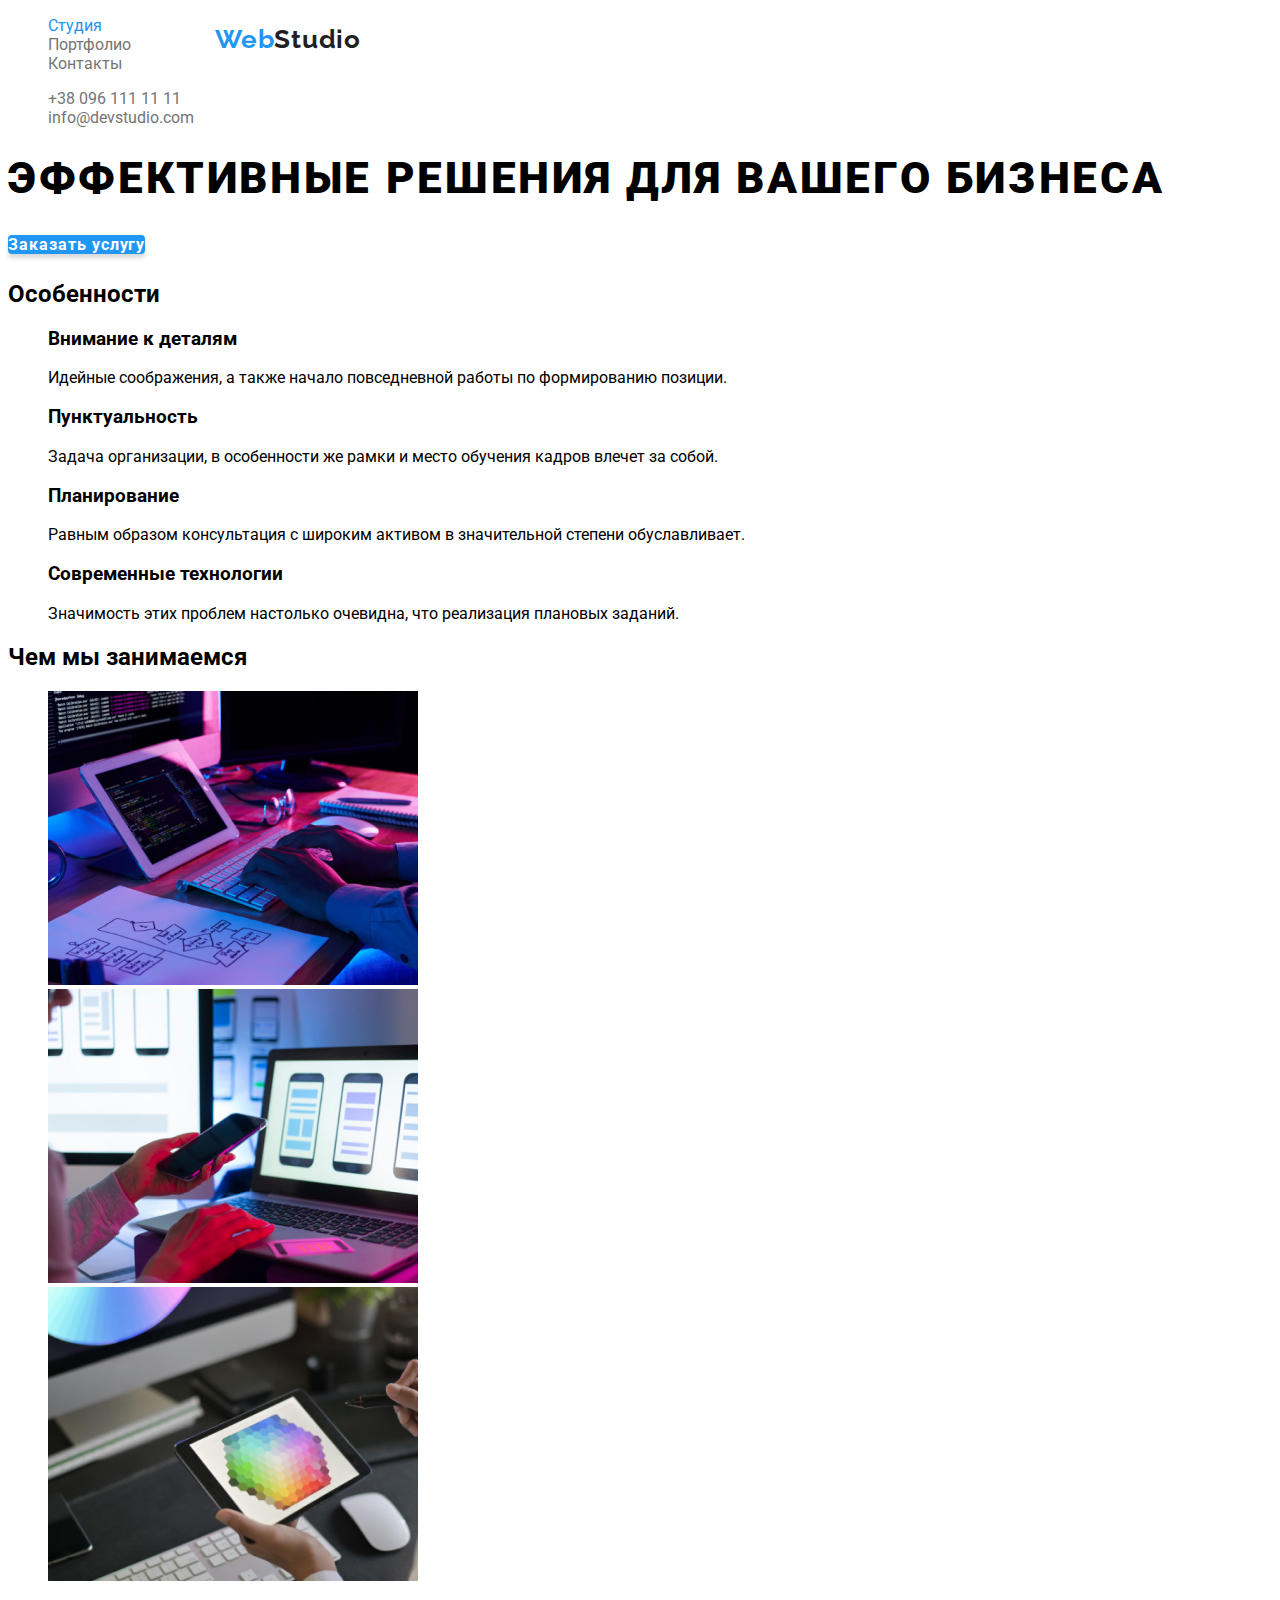
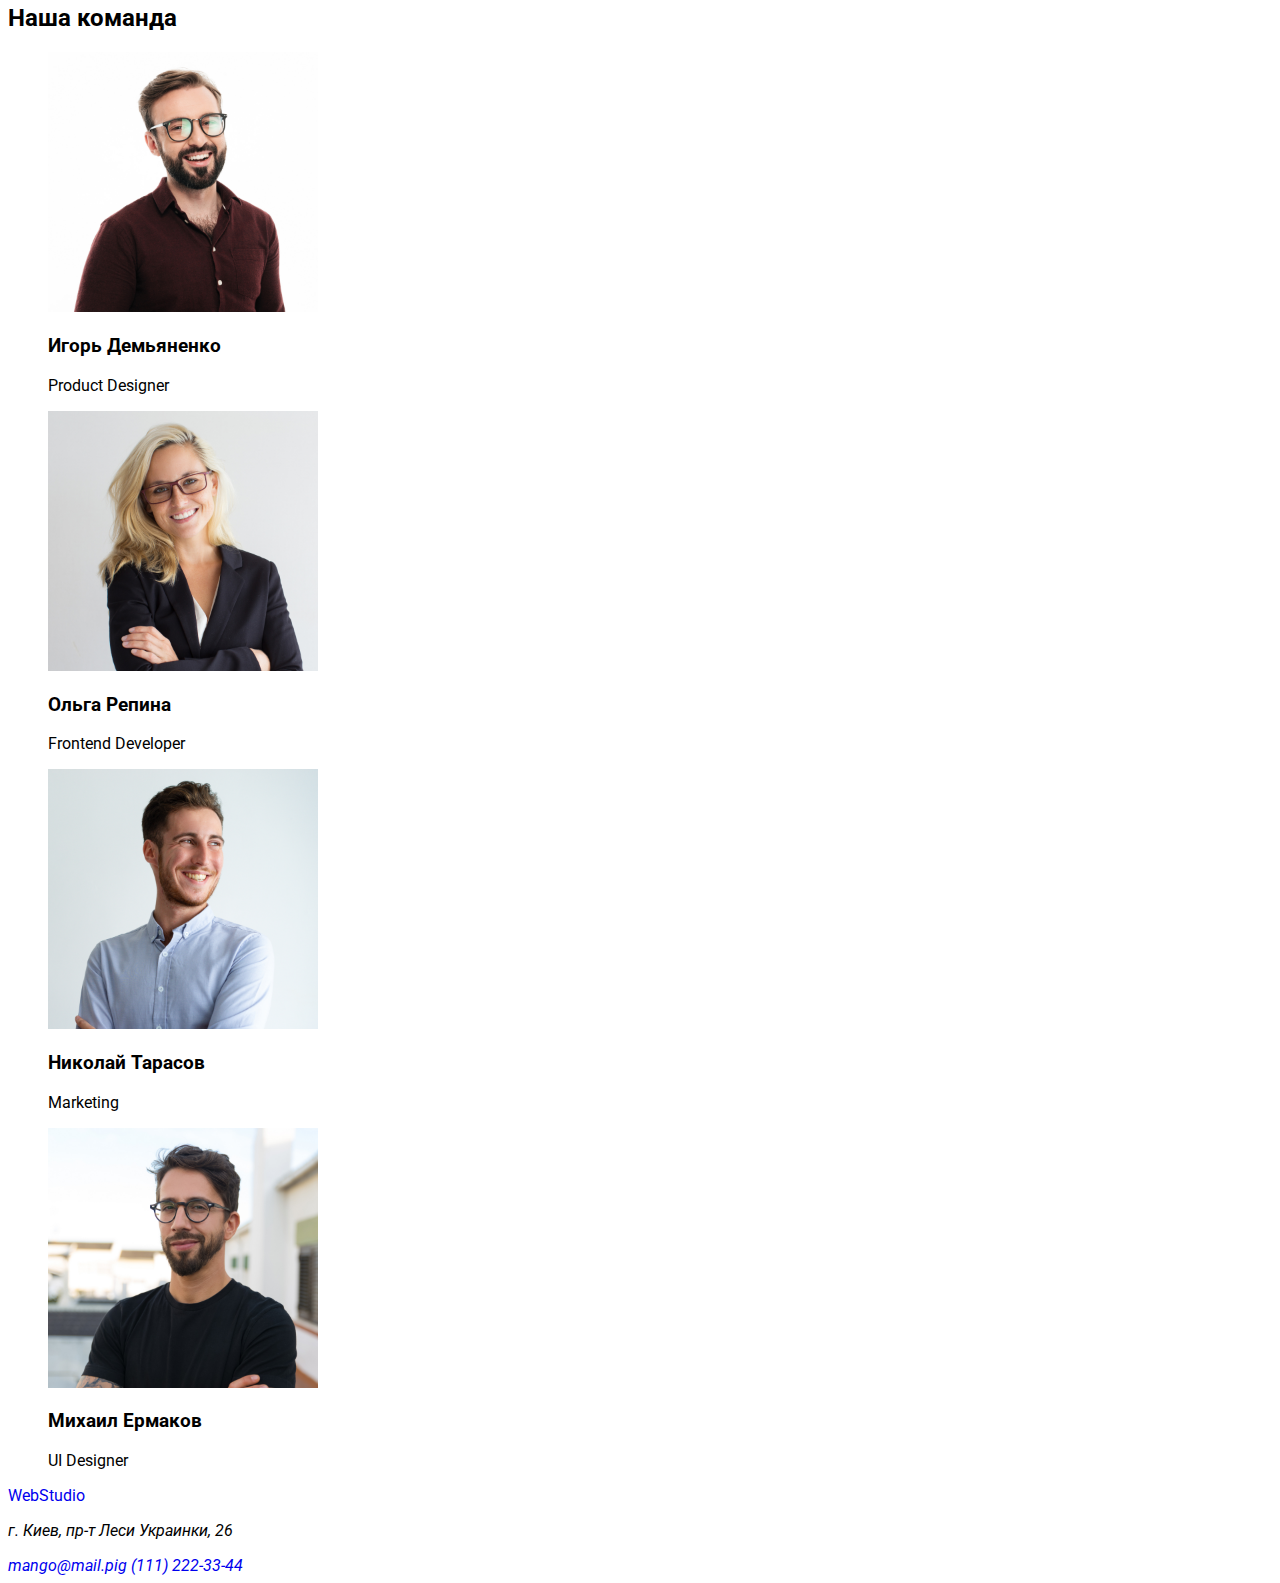
==== index.html @ 9b759184 "fix" ====
<!DOCTYPE html>
<html lang="ru">
<head>
    <meta charset="UTF-8">
    <meta name="viewport" content="width=device-width, initial-scale=1.0">
    <title>WebStudio</title>
    <link rel="stylesheet" href="/css/style.css">
    <link rel="preconnect" href="https://fonts.gstatic.com">
    <link href="https://fonts.googleapis.com/css2?family=Raleway:wght@700&family=Roboto:wght@400;500;700;900&display=swap" rel="stylesheet">
</head>
<!-- Полоска навигации -->
<body>
 <header>
    <nav>
        <a href="/" class="logo">
          <span class="logo-web">Web</span>Studio
        </a>

        <ul class="links-nav">
          <li><a class="current" href="/">Студия</a></li>
          <li><a class="link-nav" href="/portfolio.html">Портфолио</a></li>
          <li><a class="link-nav" href="#">Контакты</a></li>
          
        </ul>
    </nav>
    <ul class="links-nav">
      <li><a class="link-nav" href="tel:+380961111111">+38 096 111 11 11</a></li>
      <li><a class="link-nav" href="mailto:info@devstudio.com">info@devstudio.com</a></li>
    </ul>
  </header>

  <main>
  <!-- Герой - шапка -->
  <section>
    <h1 class="h1-hero-bg"><span class="h1-hero-text">Эффективные решения для вашего бизнеса</span></h1>
    <a class="order-a-servise" href="#">
      <span class="order-a-servise-text">Заказать услугу</span>
    </a>
  </section>
  <!-- Особености (невидимая часть заголовка)-->
  <h2>Особенности</h2>
  <section>
    <ul>
      <li>
        <h3>Внимание к деталям</h3>
        <p>Идейные соображения, а также начало повседневной работы по формированию позиции.</p>
      </li>
      <li>
        <h3>Пунктуальность</h3>
        <p>Задача организации, в особенности же рамки и место обучения кадров влечет за собой.</p>
      </li>
      <li>
        <h3>Планирование</h3>
        <p>Равным образом консультация с широким активом в значительной степени обуславливает.</p>
      </li>
      <li>
        <h3>Современные технологии</h3>
        <p>Значимость этих проблем настолько очевидна, что реализация плановых заданий.</p>
      </li>
    </ul>
  </section>
  <!-- Чем занимается фирма -->
  <section>
    <h2>Чем мы занимаемся</h2>
    <ul>
      <li>
        <img
          src="images/img1.jpg"
          alt="close-up-image-programer-working-his-desk-office_1098-18707"
          width="370"
          height= "294"
        />
      </li>
      <li>
        <img
        src="images/img2.jpg"
        alt="web-ui-designers-are-developing-application-smartphones-team-creators-is-working-interface-mobile-phones_8119-2713"
        width="370"
        height= "294"
      /></li>
      <li>
        <img
          src="images/img3.jpg"
          alt="creative-artist-web-design-with-working-colour-selection-graphic-tablet_35674-1119"
          width="370"
          height= "294"
        />
      </li>
    </ul>
  </section>
  <!-- Наша команда -->
  <section>
    <h2>Наша команда</h2>
    <ul>
      <li>
        <img src="images/pers1.jpg" alt="Игорь Демьяненко" width="270px" height="260px"/>
        <h3>Игорь Демьяненко</h3>
        <p>Product Designer</p>
      </li>
      <li>
        <img src="images/pers2.jpg" alt="Ольга Репина" width="270px" height="260px"/>
        <h3>Ольга Репина</h3>
        <p>Frontend Developer</p>
      </li>
      <li>
        <img src="images/pers3.jpg" alt="Николай Тарасов" width="270px" height="260px"/>
        <h3>Николай Тарасов</h3>
        <p>Marketing</p>
      </li>
      <li>
        <img src="images/pers4.jpg" alt="Михаил Ермаков" width="270px" height="260px"/>
        <h3>Михаил Ермаков</h3>
        <p>UI Designer</p>
      </li>
    </ul>
  </section>
  </main>
  <!-- Подвал страницы -->
  <footer>
    <a href="/">
      WebStudio
    </a>
    <address>
     <p>г. Киев, пр-т Леси Украинки, 26</p>
     <a href="mailto:mango@mail.pig">mango@mail.pig</a>
     <a href="tel:+1112223344">(111) 222-33-44</a>
    </address>
  </footer>
  </body>
</html>
---- css/style.css ----
:root {
  --first-color: #2196F3;
  --second-color: #212121;
  --third-color: #757575;
}

a {
  text-decoration: none;
}

ul{
  list-style: none;
}

body{
  font-family: 'Roboto', sans-serif;
}

/* header CSS */
.logo{
  position: absolute; 
  width: 145px;
  height: 31px;    
  left: 215px;    
  top: 24px;  
  font-family: 'Raleway', sans-serif;    
  font-style: normal;    
  font-weight: bold;    
  font-size: 26px;   
  line-height: 35,96px;    

  /* identical to box height */ 
  letter-spacing: 0.03em; 
  color: var(--second-color);
}

.logo-web{
  font-family: 'Raleway', sans-serif;
  width: 700;
  font-style: normal;
  font-size: 26px;
  line-height: 30,52px; 
  color: var(--first-color);
}

.links-nav .link-nav{
  color: var(--third-color);
}

.links-nav .link-nav:hover,
.links-nav .link-nav:focus{
  color: var(--first-color);
}

.current{
  color: var(--first-color);
}

/* CSS for main page */
.h1-hero-text{

  /* position: absolute; */
  width: 696px;
  height: 120px;
  left: 452px;
  top: 280px;

  font-family: 'Roboto', sans-serif;
  font-style: normal;
  font-weight: 900;
  font-size: 44px;
  line-height: 60px;

  /* or 136% */

  text-align: center;
  letter-spacing: 0.06em;
  text-transform: uppercase;

  /* color: #FFFFFF; */
}

.order-a-servise{

  /* position: absolute; */
  width: 200px;
  height: 50px;
  left: 700px;
  top: 430px;
    
  background: #2196F3;
  box-shadow: 0px 4px 4px rgba(0, 0, 0, 0.15);
  border-radius: 4px;
}

.order-a-servise-text{

  /* position: absolute; */
  width: 136px;
  height: 30px;
  left: 732px;
  top: 440px;

  font-family: 'Roboto', sans-serif;
  font-style: normal;
  font-weight: bold;
  font-size: 16px;
  line-height: 30px;

  /* identical to box height, or 187% */

  /* display: flex; */
  align-items: center;
  text-align: center;
  letter-spacing: 0.06em;
  color: #FFF;
}

.visually-hidden{
  position: absolute;
  width: 1px;
  height: 1px;
  margin: -1px;
  border: 0;
  padding: 0;
  
  white-space: nowrap;
  clip-path: inset(100%);
  clip: rect(0 0 0 0);
  overflow: hidden;
}

.filter .filter-items{
  background: #F5F4FA;
  border-radius: 4px;
}

.filter .filter-items:hover{
  background: var(--brand-color);

  /* shadow-middle */
    
  box-shadow: 0px 3px 1px rgba(0, 0, 0, 0.1), 0px 1px 2px rgba(0, 0, 0, 0.08), 0px 2px 2px rgba(0, 0, 0, 0.12);
  border-radius: 4px; 
  color: #fff;
}
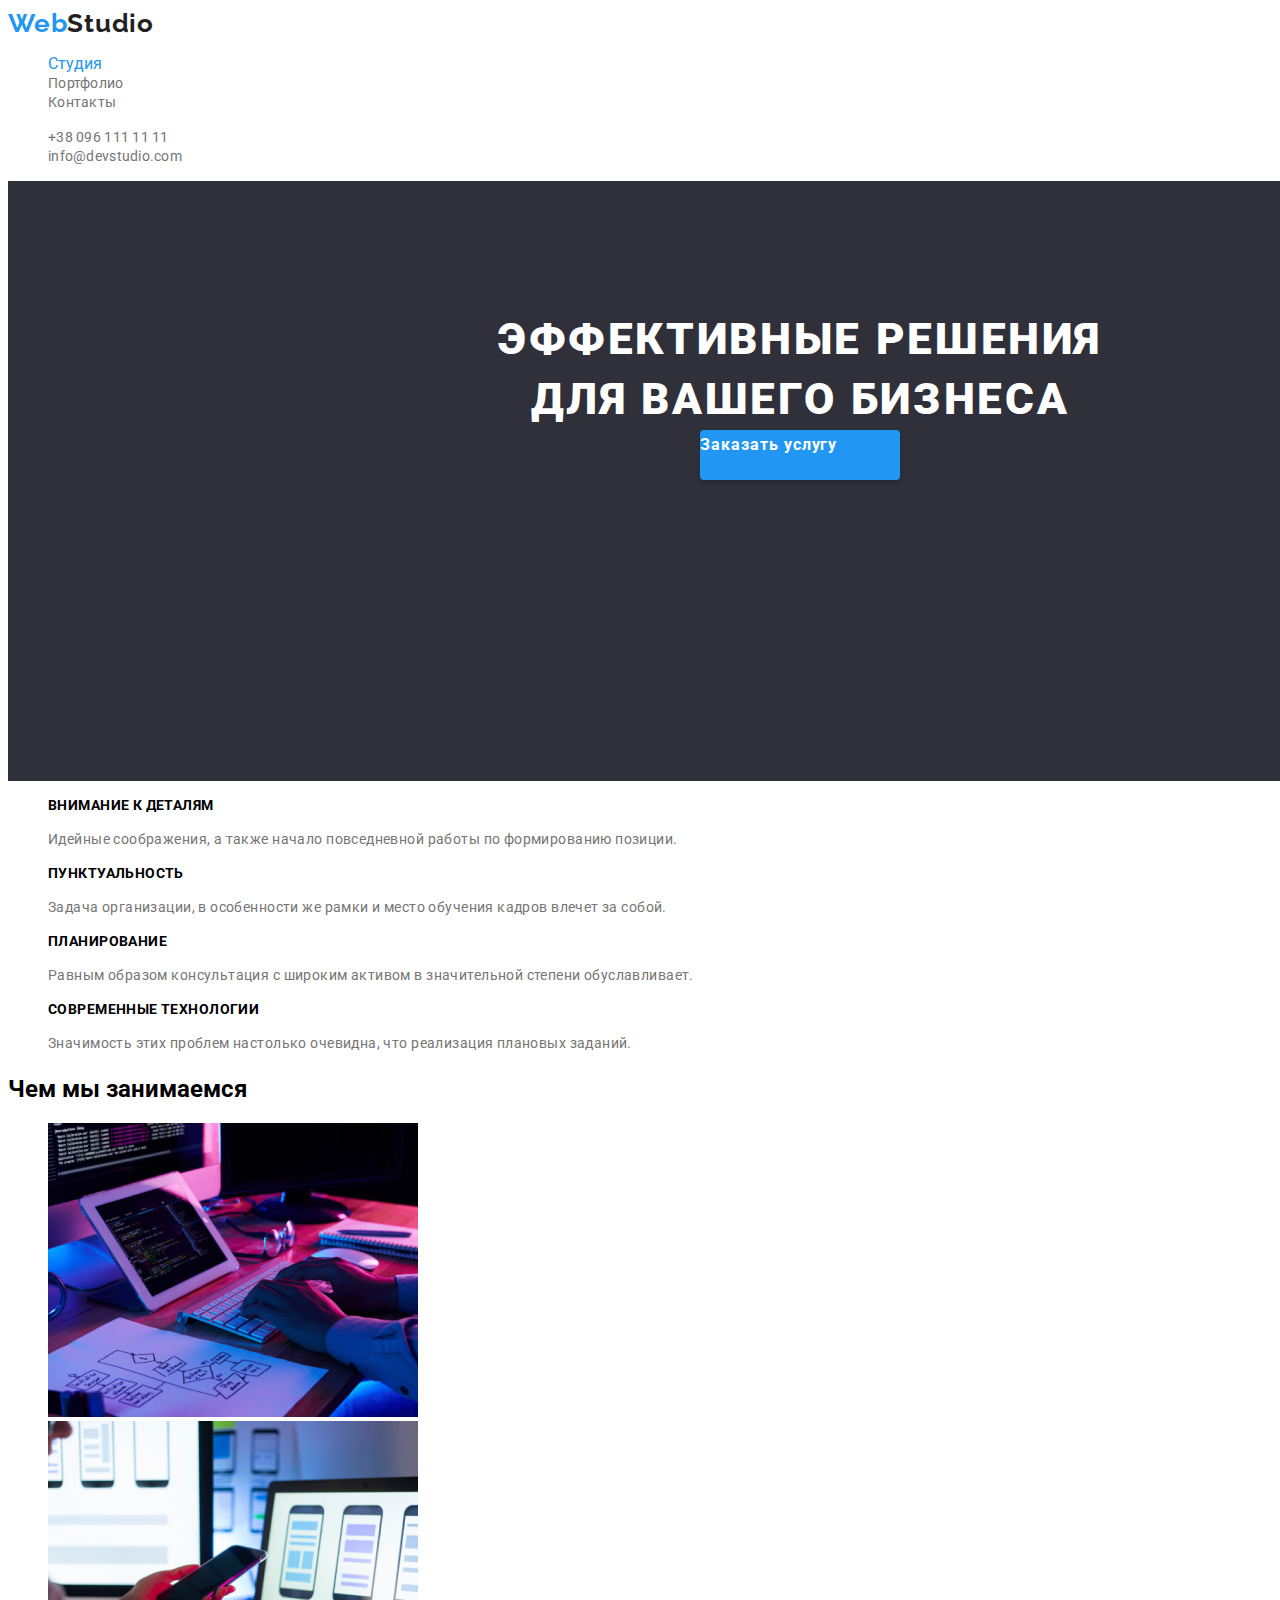
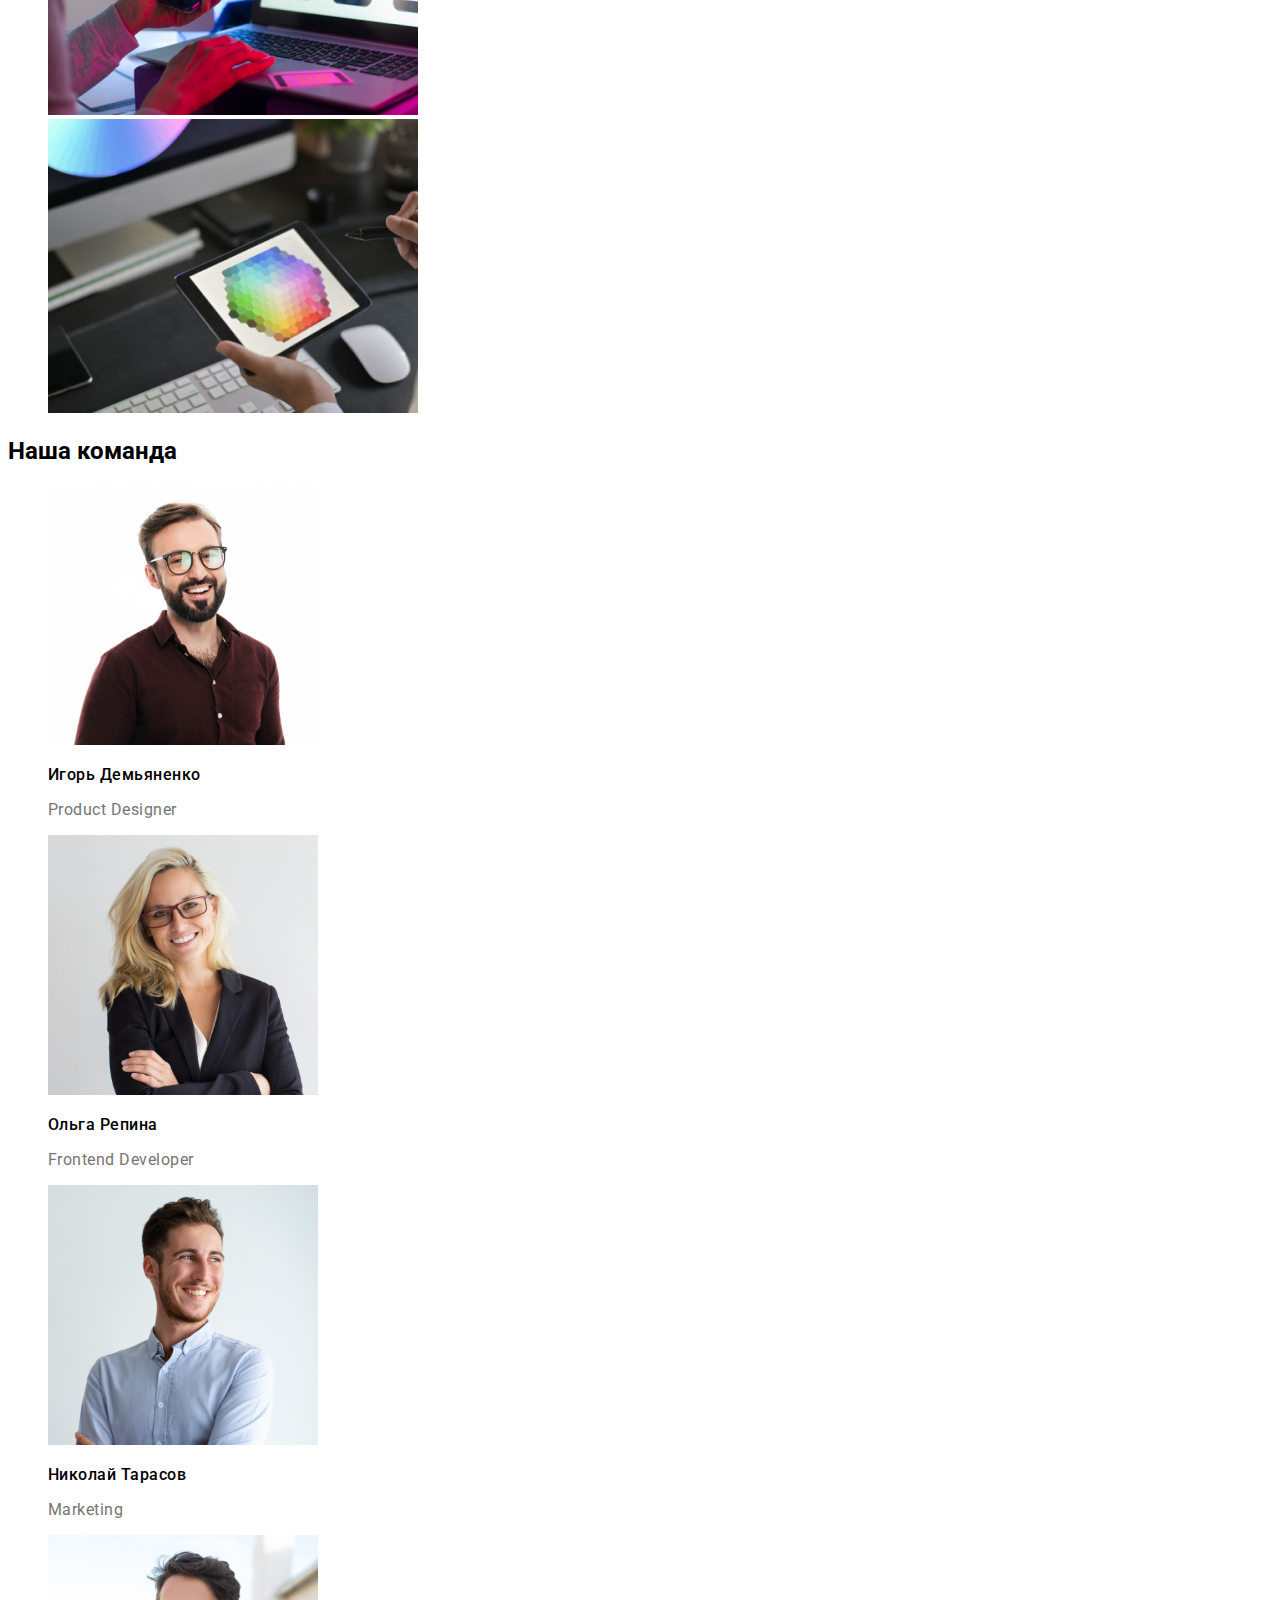
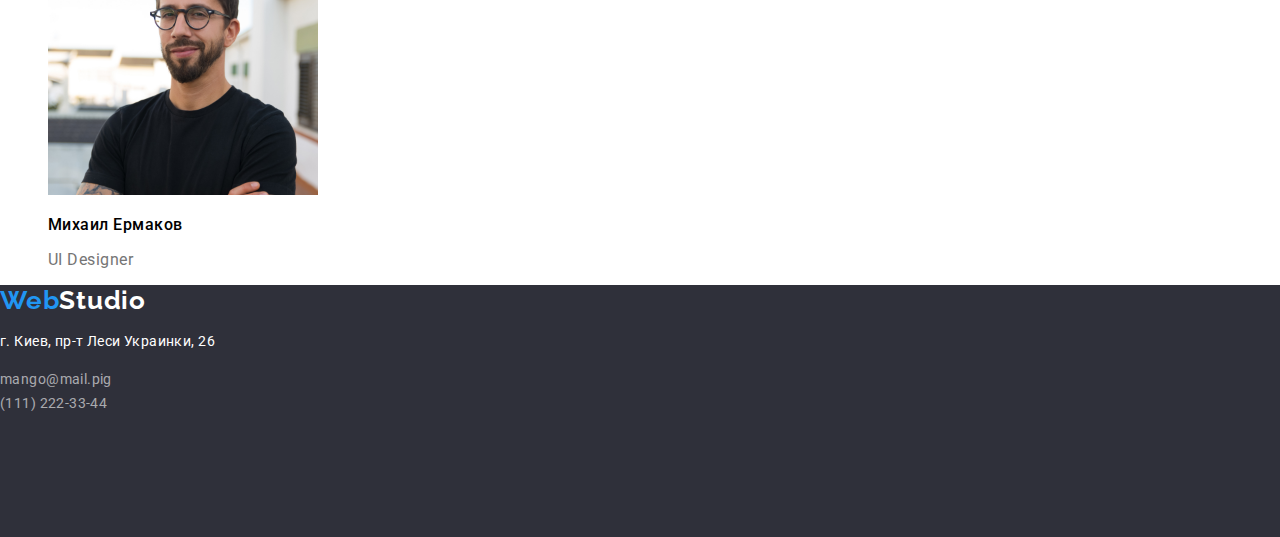
==== commit 157d079e: "main ready for hw2" ====
--- a/index.html
+++ b/index.html
@@ -31,31 +31,31 @@
 
   <main>
   <!-- Герой - шапка -->
-  <section>
-    <h1 class="h1-hero-bg"><span class="h1-hero-text">Эффективные решения для вашего бизнеса</span></h1>
-    <a class="order-a-servise" href="#">
-      <span class="order-a-servise-text">Заказать услугу</span>
+  <section class="hero-bg">
+    <h1 class="hero-text">Эффективные решения для вашего бизнеса</h1>
+    <a class="servise" href="#">
+      <span class="servise-text">Заказать услугу</span>
     </a>
   </section>
   <!-- Особености (невидимая часть заголовка)-->
-  <h2>Особенности</h2>
+  <h2 class="visually-hidden">Особенности</h2>
   <section>
     <ul>
       <li>
-        <h3>Внимание к деталям</h3>
-        <p>Идейные соображения, а также начало повседневной работы по формированию позиции.</p>
+        <h3 class="feater">Внимание к деталям</h3>
+        <p class="item">Идейные соображения, а также начало повседневной работы по формированию позиции.</p>
       </li>
       <li>
-        <h3>Пунктуальность</h3>
-        <p>Задача организации, в особенности же рамки и место обучения кадров влечет за собой.</p>
+        <h3 class="feater">Пунктуальность</h3>
+        <p class="item">Задача организации, в особенности же рамки и место обучения кадров влечет за собой.</p>
       </li>
       <li>
-        <h3>Планирование</h3>
-        <p>Равным образом консультация с широким активом в значительной степени обуславливает.</p>
+        <h3 class="feater">Планирование</h3>
+        <p class="item">Равным образом консультация с широким активом в значительной степени обуславливает.</p>
       </li>
       <li>
-        <h3>Современные технологии</h3>
-        <p>Значимость этих проблем настолько очевидна, что реализация плановых заданий.</p>
+        <h3 class="feater">Современные технологии</h3>
+        <p class="item">Значимость этих проблем настолько очевидна, что реализация плановых заданий.</p>
       </li>
     </ul>
   </section>
@@ -94,35 +94,36 @@
     <ul>
       <li>
         <img src="images/pers1.jpg" alt="Игорь Демьяненко" width="270px" height="260px"/>
-        <h3>Игорь Демьяненко</h3>
-        <p>Product Designer</p>
+        <h3 class="team">Игорь Демьяненко</h3>
+        <p class="team des">Product Designer</p>
       </li>
       <li>
         <img src="images/pers2.jpg" alt="Ольга Репина" width="270px" height="260px"/>
-        <h3>Ольга Репина</h3>
-        <p>Frontend Developer</p>
+        <h3 class="team">Ольга Репина</h3>
+        <p class="team des">Frontend Developer</p>
       </li>
       <li>
         <img src="images/pers3.jpg" alt="Николай Тарасов" width="270px" height="260px"/>
-        <h3>Николай Тарасов</h3>
-        <p>Marketing</p>
+        <h3 class="team">Николай Тарасов</h3>
+        <p class="team des">Marketing</p>
       </li>
       <li>
         <img src="images/pers4.jpg" alt="Михаил Ермаков" width="270px" height="260px"/>
-        <h3>Михаил Ермаков</h3>
-        <p>UI Designer</p>
+        <h3 class="team">Михаил Ермаков</h3>
+        <p class="team des">UI Designer</p>
       </li>
     </ul>
   </section>
   </main>
   <!-- Подвал страницы -->
-  <footer>
-    <a href="/">
-      WebStudio
+  <footer class="fotbg">
+    <a href="/" class="logof">
+      <span class="web logof">Web</span>Studio
     </a>
-    <address>
+    <address class="adressf">
      <p>г. Киев, пр-т Леси Украинки, 26</p>
      <a href="mailto:mango@mail.pig">mango@mail.pig</a>
+     <br>
      <a href="tel:+1112223344">(111) 222-33-44</a>
     </address>
   </footer>
--- a/css/style.css
+++ b/css/style.css
@@ -2,6 +2,7 @@
   --first-color: #2196F3;
   --second-color: #212121;
   --third-color: #757575;
+  --white-color: #ffffff;
 }
 
 a {
@@ -16,35 +17,47 @@
   font-family: 'Roboto', sans-serif;
 }
 
-/* header CSS */
+h2,h3{color: var (var(--second-color))}
+
+.visually-hidden{
+  position: absolute;
+  width: 1px;
+  height: 1px;
+  margin: -1px;
+  border: 0;
+  padding: 0;
+  
+  white-space: nowrap;
+  clip-path: inset(100%);
+  clip: rect(0 0 0 0);
+  overflow: hidden;
+}
+
+/* header CSS******************************************** */
 .logo{
-  position: absolute; 
-  width: 145px;
-  height: 31px;    
-  left: 215px;    
-  top: 24px;  
+  
   font-family: 'Raleway', sans-serif;    
   font-style: normal;    
   font-weight: bold;    
   font-size: 26px;   
-  line-height: 35,96px;    
-
-  /* identical to box height */ 
+  line-height: 35,96px;
   letter-spacing: 0.03em; 
   color: var(--second-color);
 }
 
 .logo-web{
   font-family: 'Raleway', sans-serif;
-  width: 700;
-  font-style: normal;
-  font-size: 26px;
-  line-height: 30,52px; 
   color: var(--first-color);
 }
 
 .links-nav .link-nav{
   color: var(--third-color);
+  
+  width: 500;
+  font-style: normal;
+  font-size: 14px;
+  line-height: 16px;
+  letter-spacing: 0.02em;
 }
 
 .links-nav .link-nav:hover,
@@ -56,16 +69,57 @@
   color: var(--first-color);
 }
 
-/* CSS for main page */
-.h1-hero-text{
-
-  /* position: absolute; */
+/* CSS footer *****************************************/
+
+.fotbg{
+  position: absolute;
+  width: 1600px;
+  height: 252px;
+  left: 0px;
+
+  /* top: 2097px; */
+
+  background: #2F303A;
+}
+
+.logof{
+  
+  font-family: 'Raleway', sans-serif;    
+  font-style: normal;    
+  font-weight: bold;    
+  font-size: 26px;   
+  line-height: 35,96px;
+  letter-spacing: 0.03em; 
+  color: var(--white-color);
+}
+
+.web.logof{
+  color: var(--first-color);
+}
+
+.adressf{
+  font-style: normal;
+  font-weight: normal;
+  font-size: 14px;
+  line-height: 24px;
+  letter-spacing: 0.03em;
+  color: var(--white-color);
+}
+
+.adressf a{
+  color: rgba(255, 255, 255, 0.6);;
+}
+
+/* CSS for main page******************************* */
+.hero-text{
+
+  position: absolute;
   width: 696px;
   height: 120px;
   left: 452px;
   top: 280px;
 
-  font-family: 'Roboto', sans-serif;
+  
   font-style: normal;
   font-weight: 900;
   font-size: 44px;
@@ -77,31 +131,36 @@
   letter-spacing: 0.06em;
   text-transform: uppercase;
 
-  /* color: #FFFFFF; */
-}
-
-.order-a-servise{
+  color: #FFFFFF;
+}
+
+.hero-bg{
 
   /* position: absolute; */
+  width: 1600px;
+  height: 600px;
+  left: 0px;
+  top: 80px;
+  
+  background: #2F303A;
+}
+
+
+.servise{
+
+  position: absolute;
   width: 200px;
   height: 50px;
   left: 700px;
   top: 430px;
     
-  background: #2196F3;
+  background: var(--first-color);
   box-shadow: 0px 4px 4px rgba(0, 0, 0, 0.15);
   border-radius: 4px;
 }
 
-.order-a-servise-text{
-
-  /* position: absolute; */
-  width: 136px;
-  height: 30px;
-  left: 732px;
-  top: 440px;
-
-  font-family: 'Roboto', sans-serif;
+.servise-text{
+
   font-style: normal;
   font-weight: bold;
   font-size: 16px;
@@ -109,26 +168,47 @@
 
   /* identical to box height, or 187% */
 
-  /* display: flex; */
+  display: flex;
   align-items: center;
   text-align: center;
   letter-spacing: 0.06em;
   color: #FFF;
 }
 
-.visually-hidden{
-  position: absolute;
-  width: 1px;
-  height: 1px;
-  margin: -1px;
-  border: 0;
-  padding: 0;
-  
-  white-space: nowrap;
-  clip-path: inset(100%);
-  clip: rect(0 0 0 0);
-  overflow: hidden;
-}
+.feater{
+  
+  font-style: normal;
+  font-weight: bold;
+  font-size: 14px;
+  line-height: 16px;
+  letter-spacing: 0.03em;
+  text-transform: uppercase;
+}
+
+.item{
+  
+  font-style: normal;
+  font-weight: normal;
+  font-size: 14px;
+  line-height: 24px;
+  letter-spacing: 0.03em;
+  color: var(--third-color);
+}
+
+.team{
+  font-style: normal;
+  font-weight: 500;
+  font-size: 16px;
+  line-height: 19px;
+  letter-spacing: 0.03em;
+}
+
+.team.des{
+  color: var(--third-color);
+  font-weight: normal;
+}
+
+/* CSS portfolio******************** */
 
 .filter .filter-items{
   background: #F5F4FA;
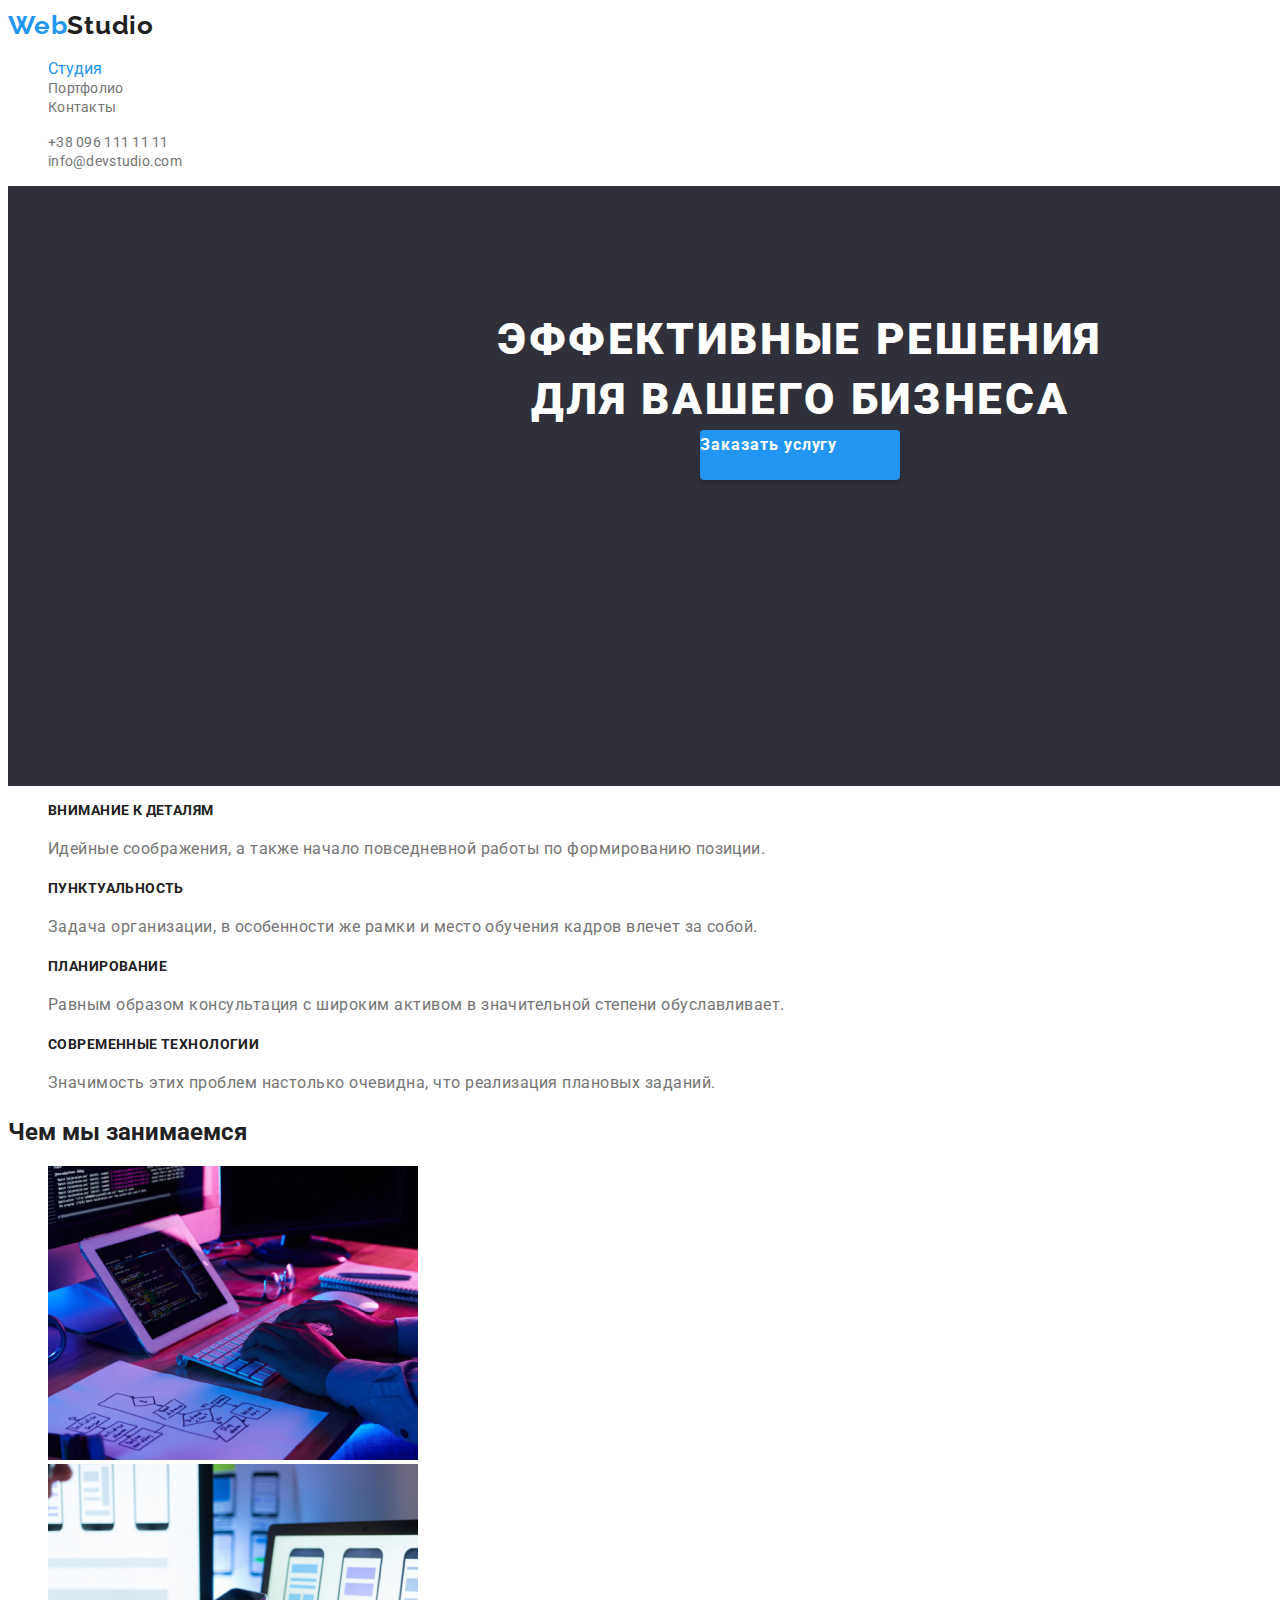
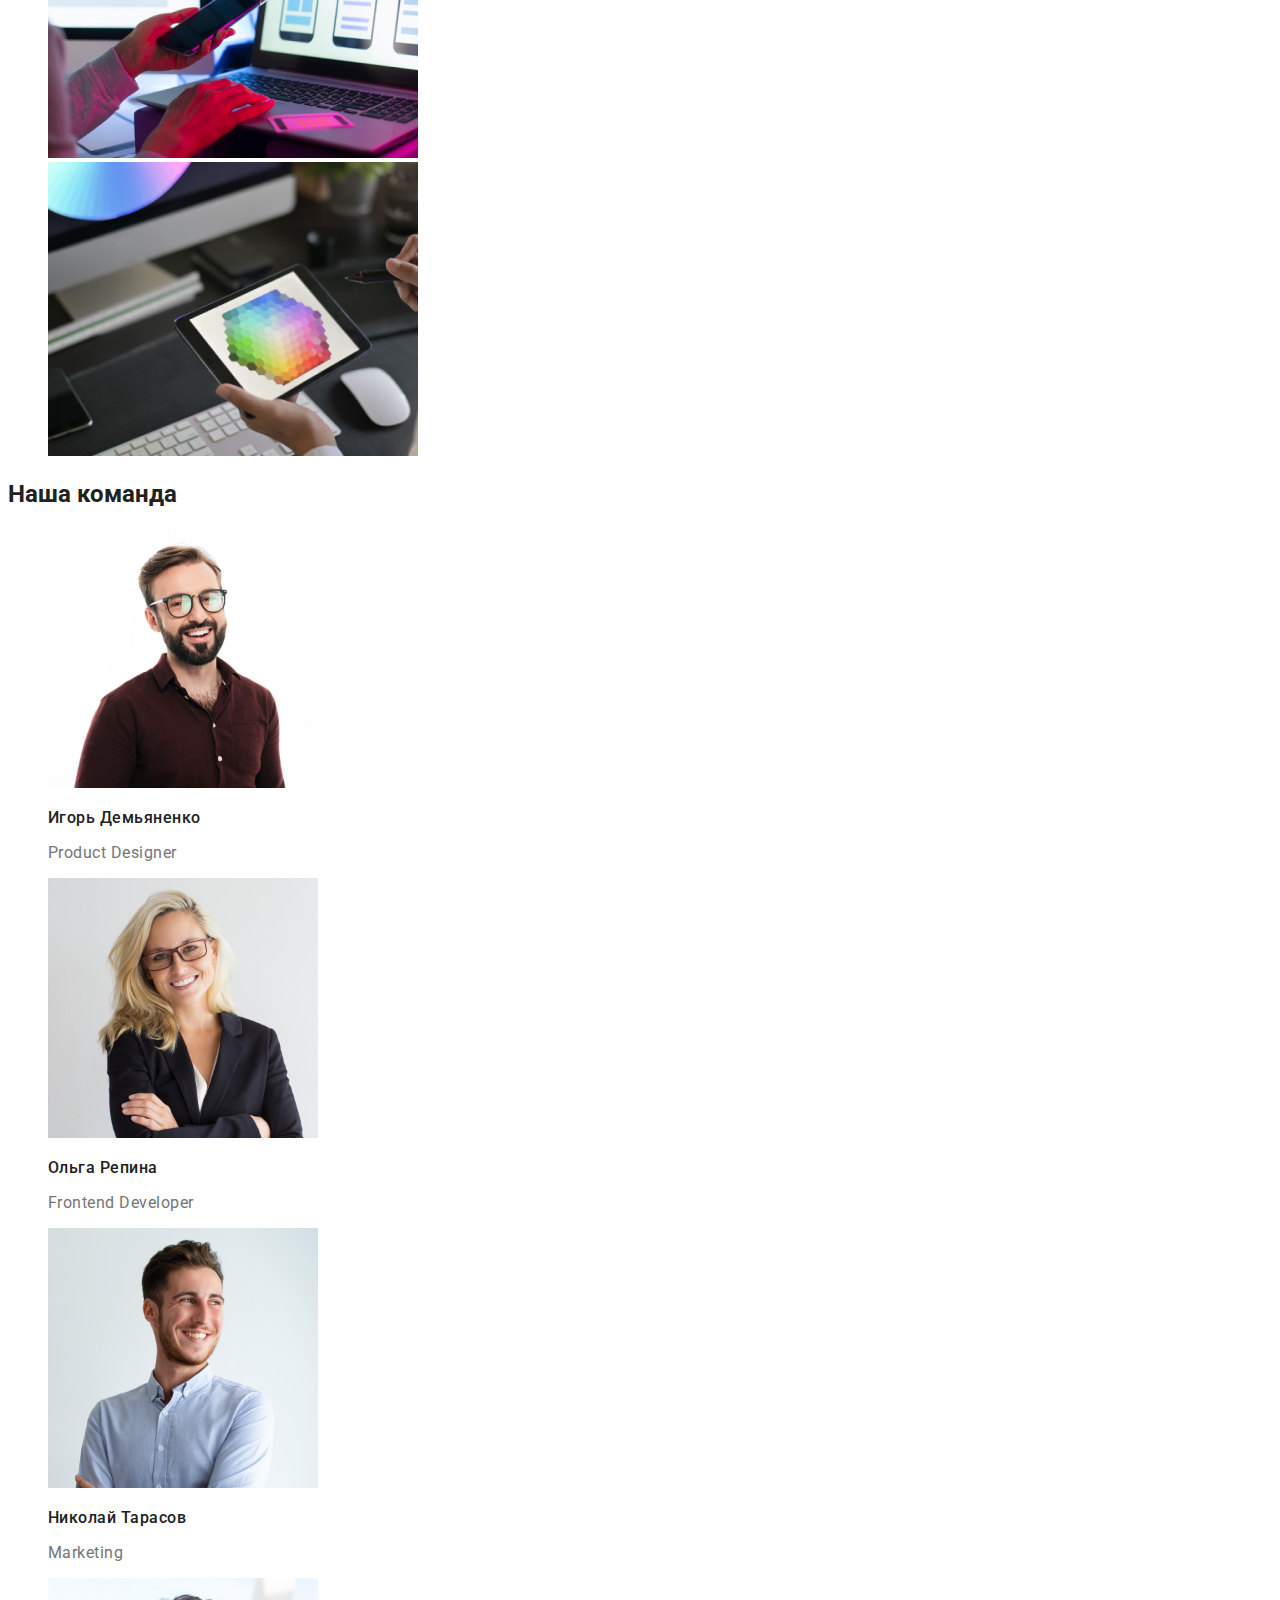
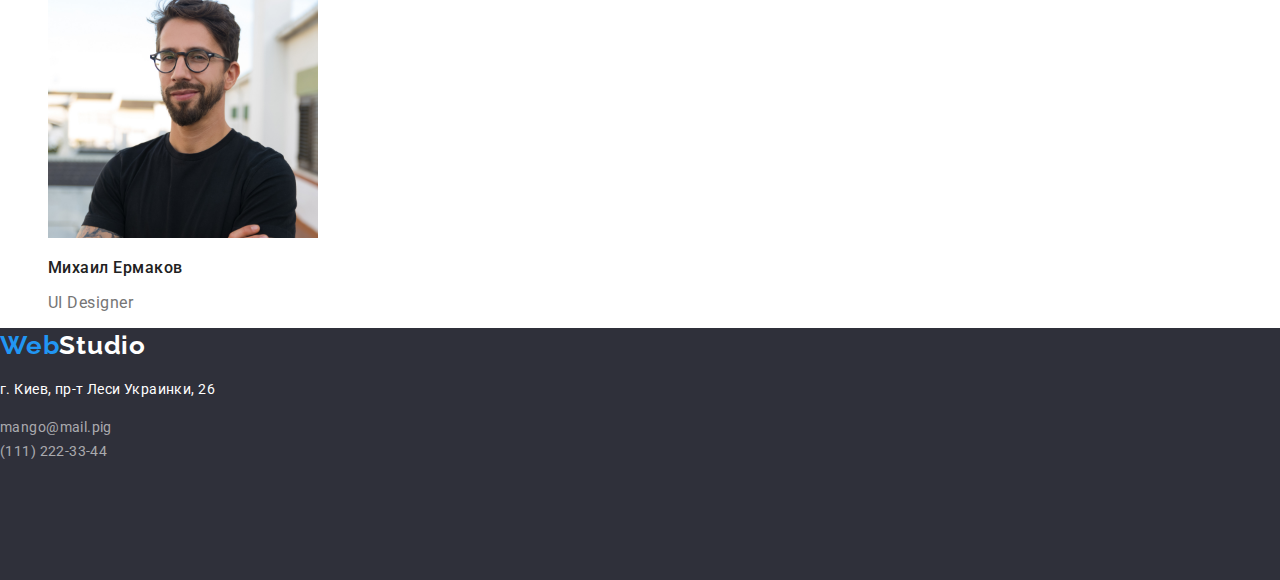
==== commit 550a0476: "fix css links" ====
--- a/index.html
+++ b/index.html
@@ -4,7 +4,7 @@
     <meta charset="UTF-8">
     <meta name="viewport" content="width=device-width, initial-scale=1.0">
     <title>WebStudio</title>
-    <link rel="stylesheet" href="/css/style.css">
+    <link rel="stylesheet" href="./css/style.css">
     <link rel="preconnect" href="https://fonts.gstatic.com">
     <link href="https://fonts.googleapis.com/css2?family=Raleway:wght@700&family=Roboto:wght@400;500;700;900&display=swap" rel="stylesheet">
 </head>
--- a/css/style.css
+++ b/css/style.css
@@ -3,6 +3,7 @@
   --second-color: #212121;
   --third-color: #757575;
   --white-color: #ffffff;
+  --filter-color: #F5F4FA;
 }
 
 a {
@@ -17,7 +18,9 @@
   font-family: 'Roboto', sans-serif;
 }
 
-h2,h3{color: var (var(--second-color))}
+h2,h3{
+  color: var(--second-color);
+}
 
 .visually-hidden{
   position: absolute;
@@ -40,7 +43,7 @@
   font-style: normal;    
   font-weight: bold;    
   font-size: 26px;   
-  line-height: 35,96px;
+  line-height: 35px;
   letter-spacing: 0.03em; 
   color: var(--second-color);
 }
@@ -53,7 +56,7 @@
 .links-nav .link-nav{
   color: var(--third-color);
   
-  width: 500;
+  width: 500px;
   font-style: normal;
   font-size: 14px;
   line-height: 16px;
@@ -88,7 +91,7 @@
   font-style: normal;    
   font-weight: bold;    
   font-size: 26px;   
-  line-height: 35,96px;
+  line-height: 35px;
   letter-spacing: 0.03em; 
   color: var(--white-color);
 }
@@ -210,17 +213,46 @@
 
 /* CSS portfolio******************** */
 
-.filter .filter-items{
-  background: #F5F4FA;
+.filter{
+  background: var(--filter-color);
   border-radius: 4px;
 }
 
-.filter .filter-items:hover{
-  background: var(--brand-color);
-
-  /* shadow-middle */
-    
-  box-shadow: 0px 3px 1px rgba(0, 0, 0, 0.1), 0px 1px 2px rgba(0, 0, 0, 0.08), 0px 2px 2px rgba(0, 0, 0, 0.12);
-  border-radius: 4px; 
-  color: #fff;
+.filter .text{
+  font-style: normal;
+  font-weight: 500;
+  font-size: 16px;
+  line-height: 26px;
+  text-align: center;
+  letter-spacing: 0.03em;
+  color: var(--second-color);
+}
+
+.filter .text:hover,
+.filter .text:focus{
+  color: var(--white-color);
+}
+
+.filter:focus, .filter:hover {
+  background: var(--first-color);
+}
+
+h2.var{
+  font-style: normal;
+  font-weight: bold;
+  font-size: 18px;
+  line-height: 36px;
+
+  /* identical to box height, or 200% */
+  
+  letter-spacing: 0.06em;
+}
+
+p.item{
+  font-style: normal;
+  font-weight: normal;
+  font-size: 16px;
+  line-height: 30px; 
+  letter-spacing: 0.03em;
+
 }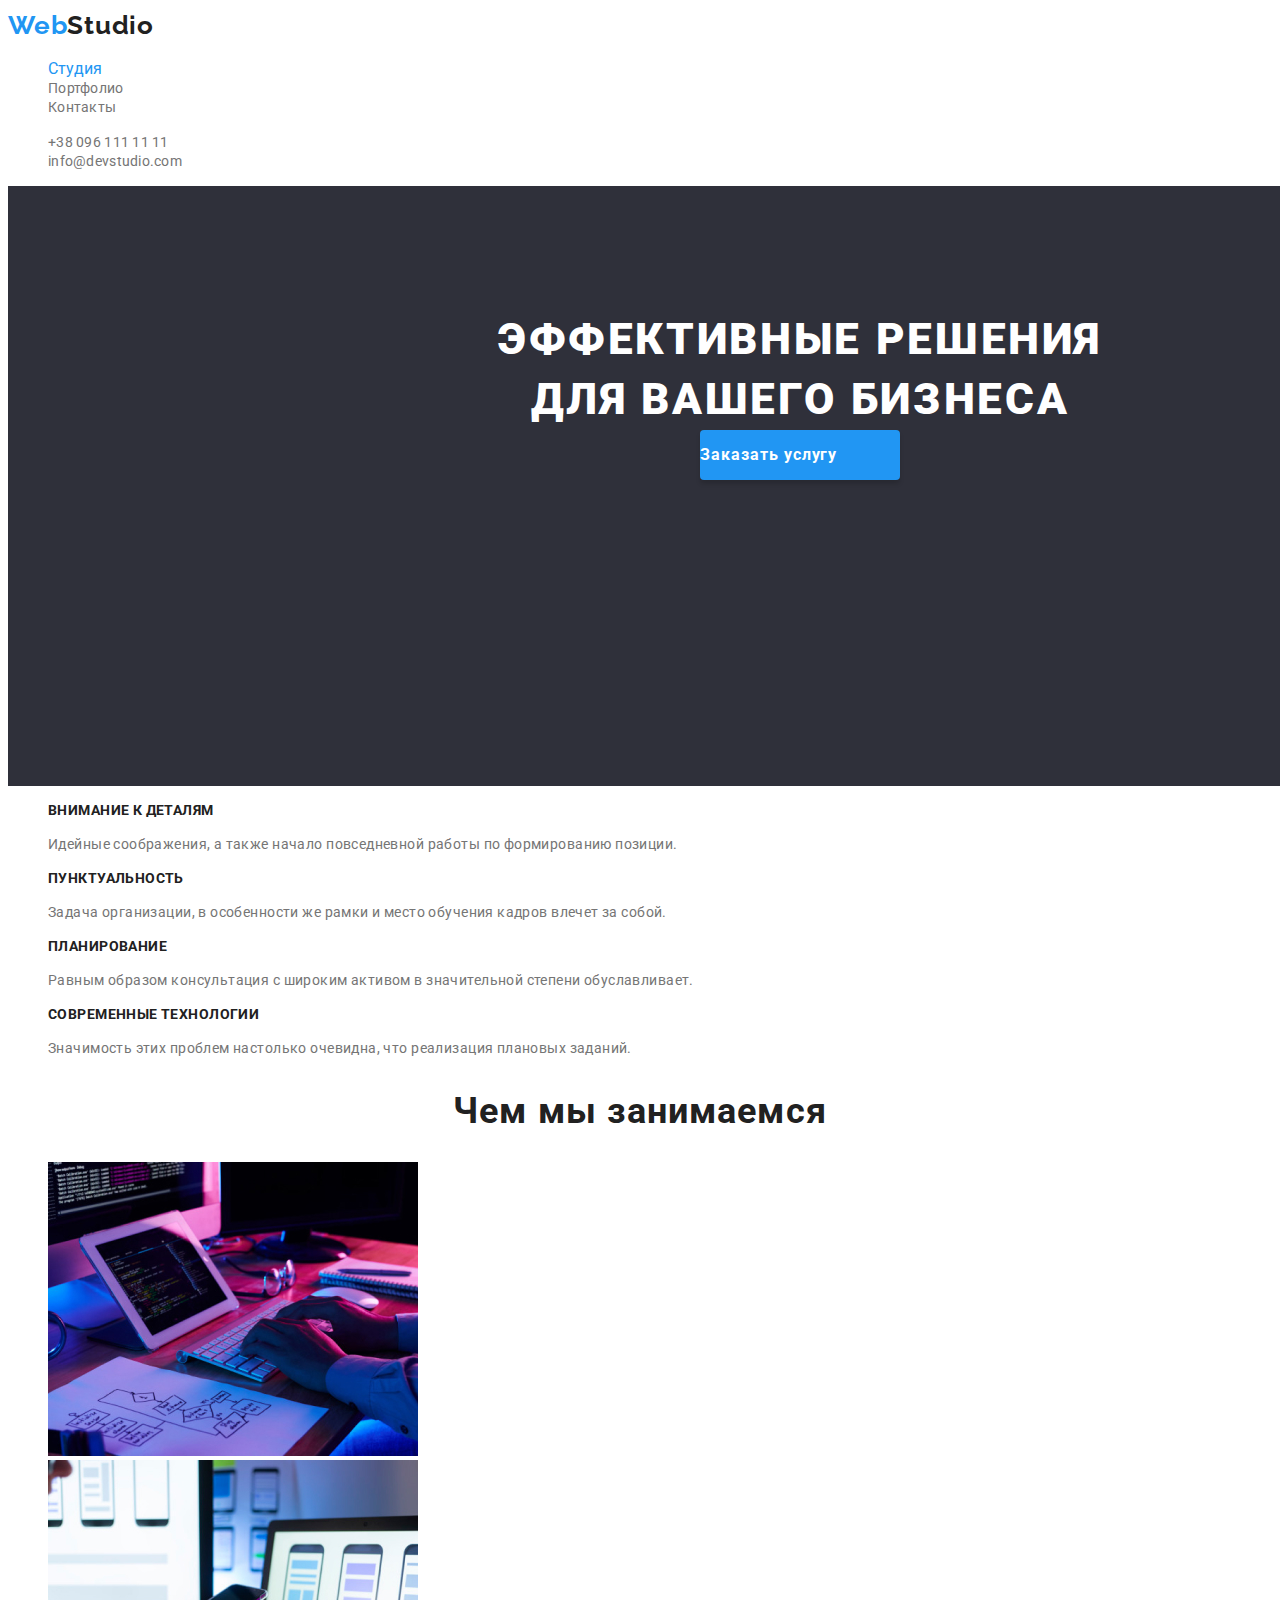
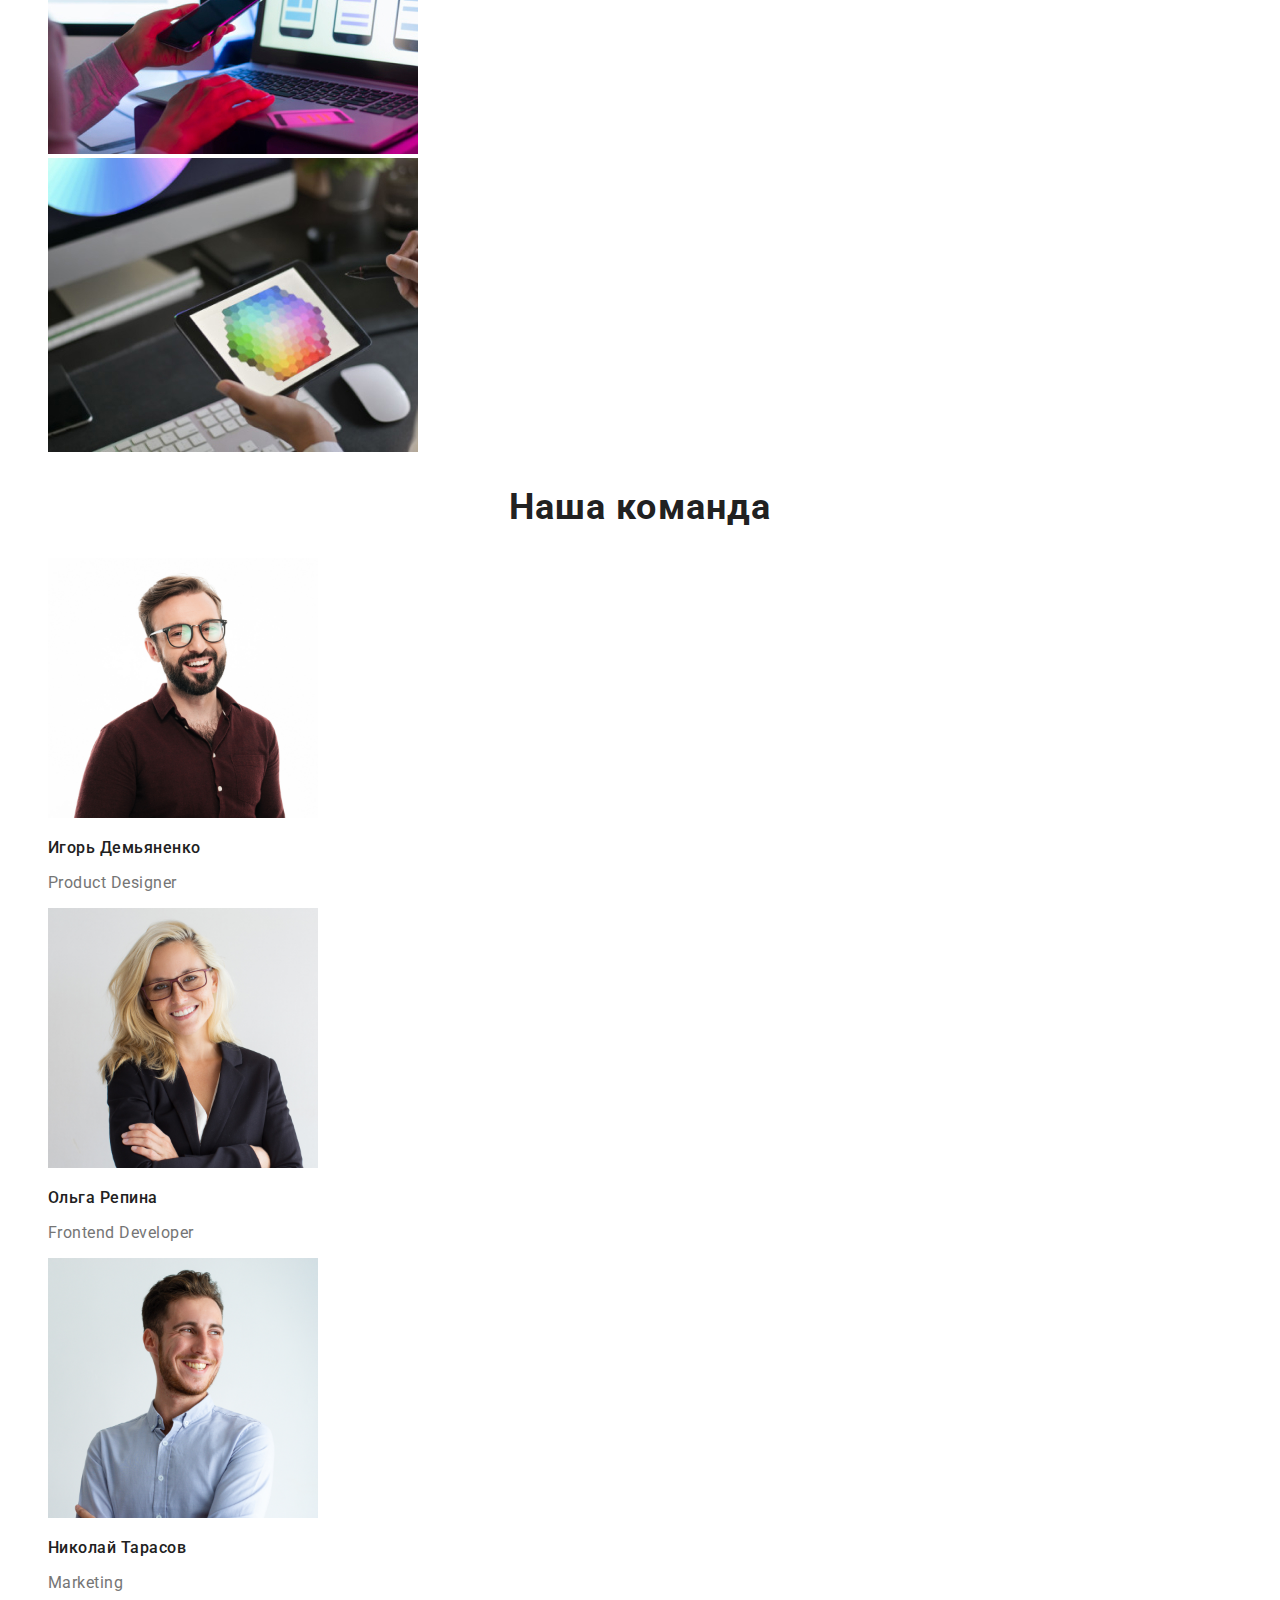
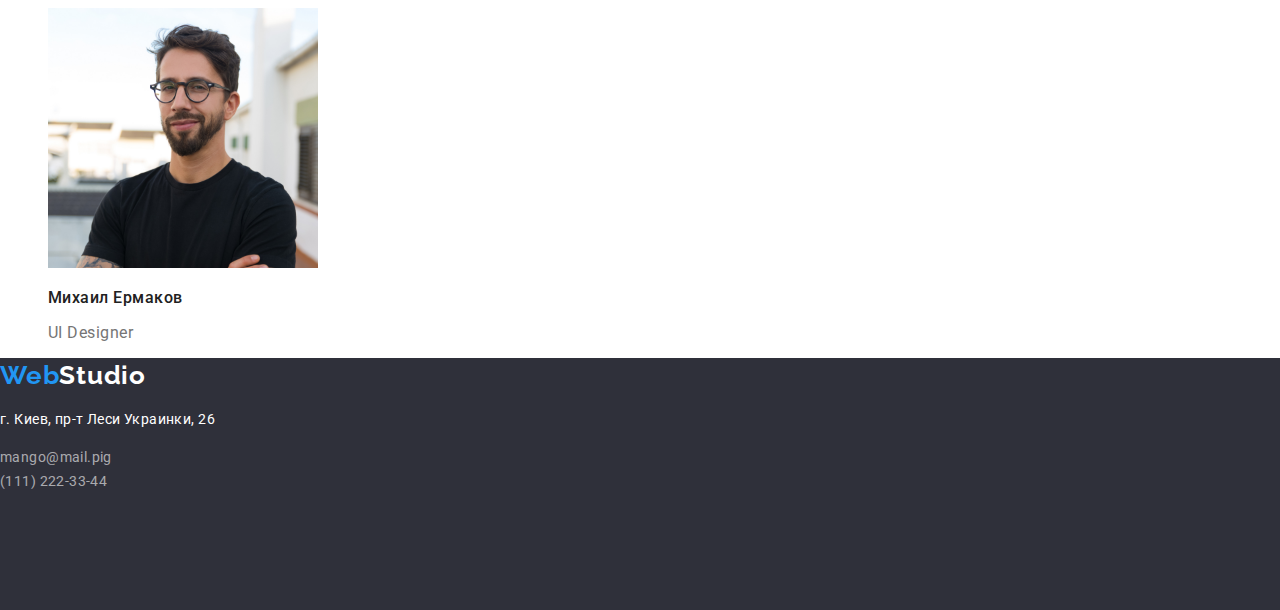
==== commit 836f0e08: "mentor fix" ====
--- a/index.html
+++ b/index.html
@@ -17,9 +17,9 @@
         </a>
 
         <ul class="links-nav">
-          <li><a class="current" href="/">Студия</a></li>
-          <li><a class="link-nav" href="/portfolio.html">Портфолио</a></li>
-          <li><a class="link-nav" href="#">Контакты</a></li>
+          <li><a class="current" href="index.html">Студия</a></li>
+          <li><a class="link-nav" href="./portfolio.html">Портфолио</a></li>
+          <li><a class="link-nav" href="">Контакты</a></li>
           
         </ul>
     </nav>
@@ -34,7 +34,7 @@
   <section class="hero-bg">
     <h1 class="hero-text">Эффективные решения для вашего бизнеса</h1>
     <a class="servise" href="#">
-      <span class="servise-text">Заказать услугу</span>
+      Заказать услугу
     </a>
   </section>
   <!-- Особености (невидимая часть заголовка)-->
@@ -61,36 +61,30 @@
   </section>
   <!-- Чем занимается фирма -->
   <section>
-    <h2>Чем мы занимаемся</h2>
+    <h2 class="indexh">Чем мы занимаемся</h2>
     <ul>
       <li>
-        <img
-          src="images/img1.jpg"
-          alt="close-up-image-programer-working-his-desk-office_1098-18707"
-          width="370"
-          height= "294"
-        />
+        <img src="images/img1.jpg"   alt="close-up-image-programer-working-his-desk-office_1098-18707" width="370" height= "294"/>
       </li>
       <li>
         <img
         src="images/img2.jpg"
         alt="web-ui-designers-are-developing-application-smartphones-team-creators-is-working-interface-mobile-phones_8119-2713"
         width="370"
-        height= "294"
-      /></li>
+        height= "294"/>
+    </li>
       <li>
         <img
           src="images/img3.jpg"
           alt="creative-artist-web-design-with-working-colour-selection-graphic-tablet_35674-1119"
           width="370"
-          height= "294"
-        />
+          height= "294"/>
       </li>
     </ul>
   </section>
   <!-- Наша команда -->
   <section>
-    <h2>Наша команда</h2>
+    <h2 class="indexh">Наша команда</h2>
     <ul>
       <li>
         <img src="images/pers1.jpg" alt="Игорь Демьяненко" width="270px" height="260px"/>
--- a/css/style.css
+++ b/css/style.css
@@ -20,6 +20,9 @@
 
 h2,h3{
   color: var(--second-color);
+  font-family: inherit;
+  font-style: normal;
+  font-weight: bold;
 }
 
 .visually-hidden{
@@ -160,10 +163,6 @@
   background: var(--first-color);
   box-shadow: 0px 4px 4px rgba(0, 0, 0, 0.15);
   border-radius: 4px;
-}
-
-.servise-text{
-
   font-style: normal;
   font-weight: bold;
   font-size: 16px;
@@ -178,10 +177,15 @@
   color: #FFF;
 }
 
+h2.indexh{
+  font-size: 36px;
+  line-height: 42px;
+  text-align: center;
+  letter-spacing: 0.03em;
+}
+
 .feater{
   
-  font-style: normal;
-  font-weight: bold;
   font-size: 14px;
   line-height: 16px;
   letter-spacing: 0.03em;
@@ -214,41 +218,32 @@
 /* CSS portfolio******************** */
 
 .filter{
+ 
+  font-family: inherit;
+  font-style: normal;
+  font-weight: 500;
+  font-size: 16px;
+  line-height: 26px;
+  text-align: center;
+  letter-spacing: 0.03em;
+  border-radius: 4px;
+  color: var(--second-color);
   background: var(--filter-color);
-  border-radius: 4px;
-}
-
-.filter .text{
-  font-style: normal;
-  font-weight: 500;
-  font-size: 16px;
-  line-height: 26px;
-  text-align: center;
-  letter-spacing: 0.03em;
-  color: var(--second-color);
-}
-
-.filter .text:hover,
-.filter .text:focus{
-  color: var(--white-color);
 }
 
 .filter:focus, .filter:hover {
   background: var(--first-color);
+  color: var(--white-color);
 }
 
 h2.var{
-  font-style: normal;
-  font-weight: bold;
+  
   font-size: 18px;
   line-height: 36px;
-
-  /* identical to box height, or 200% */
-  
   letter-spacing: 0.06em;
 }
 
-p.item{
+.itemp{
   font-style: normal;
   font-weight: normal;
   font-size: 16px;
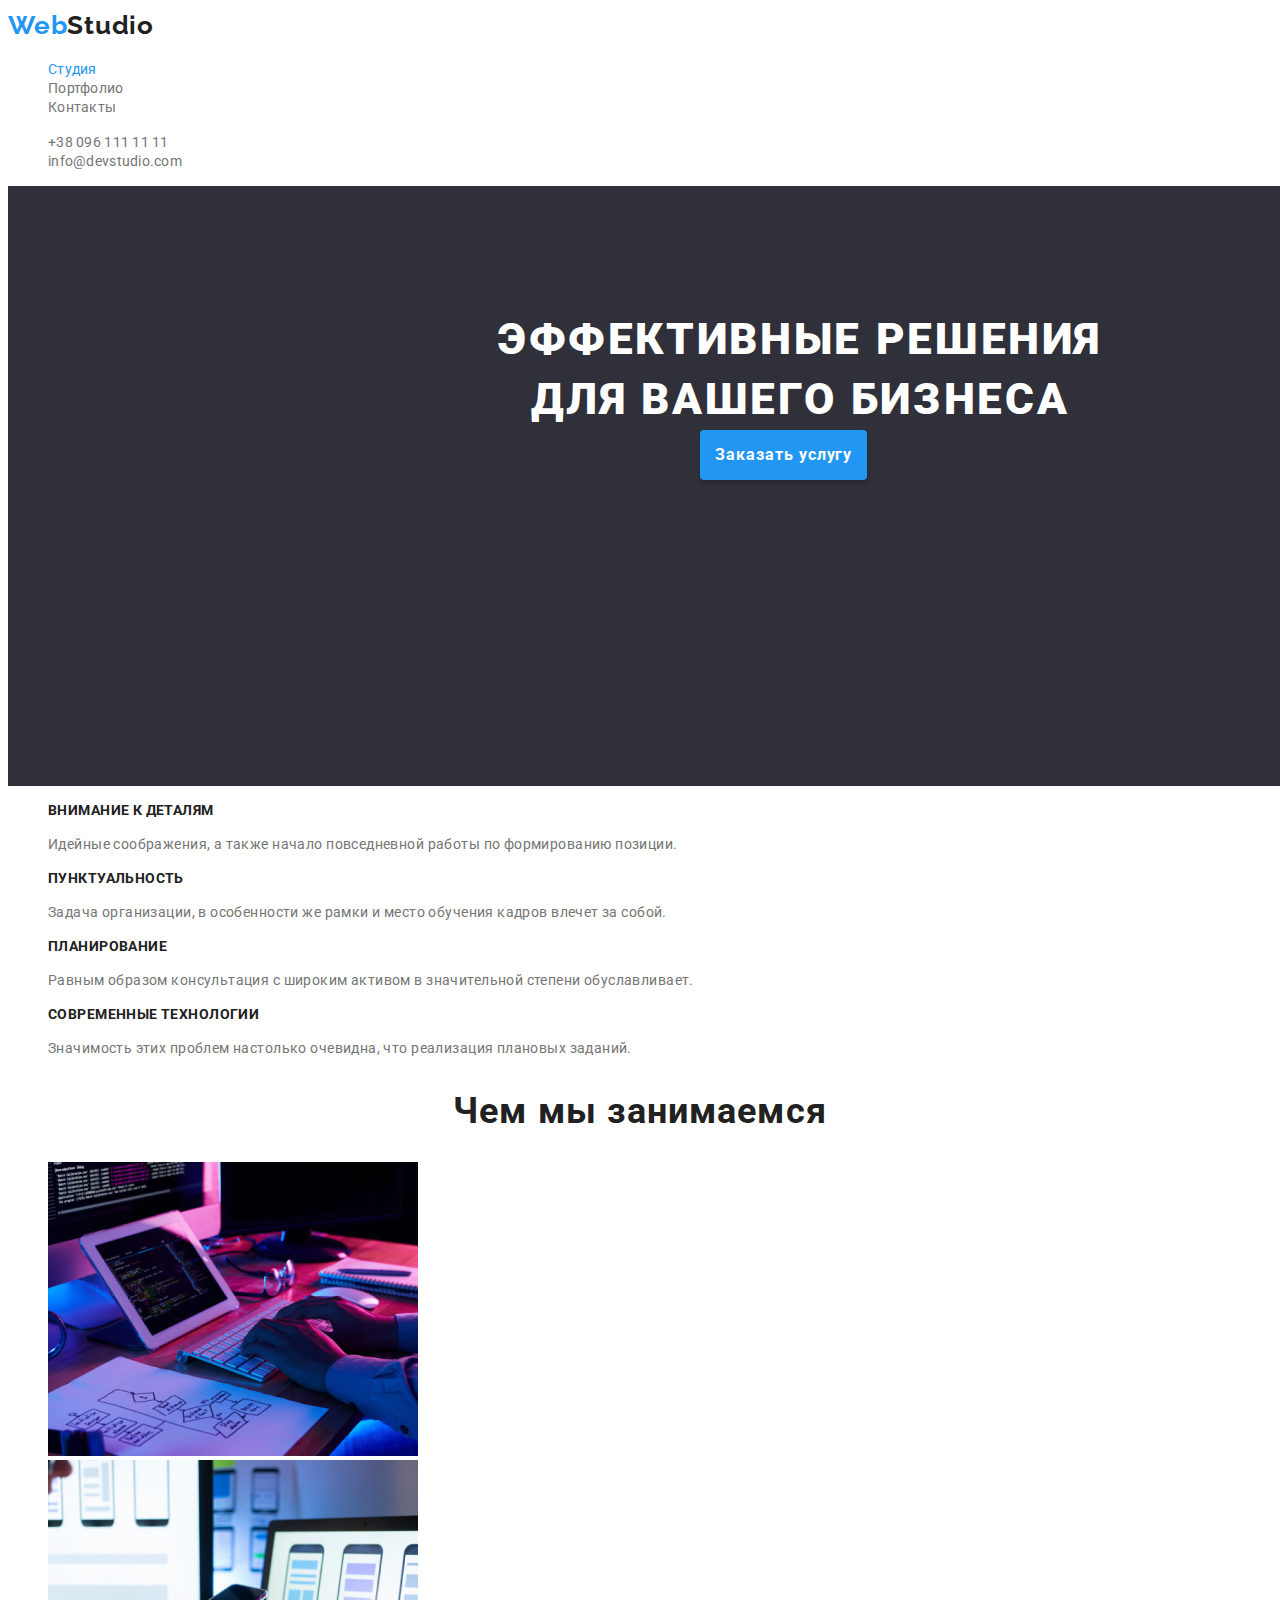
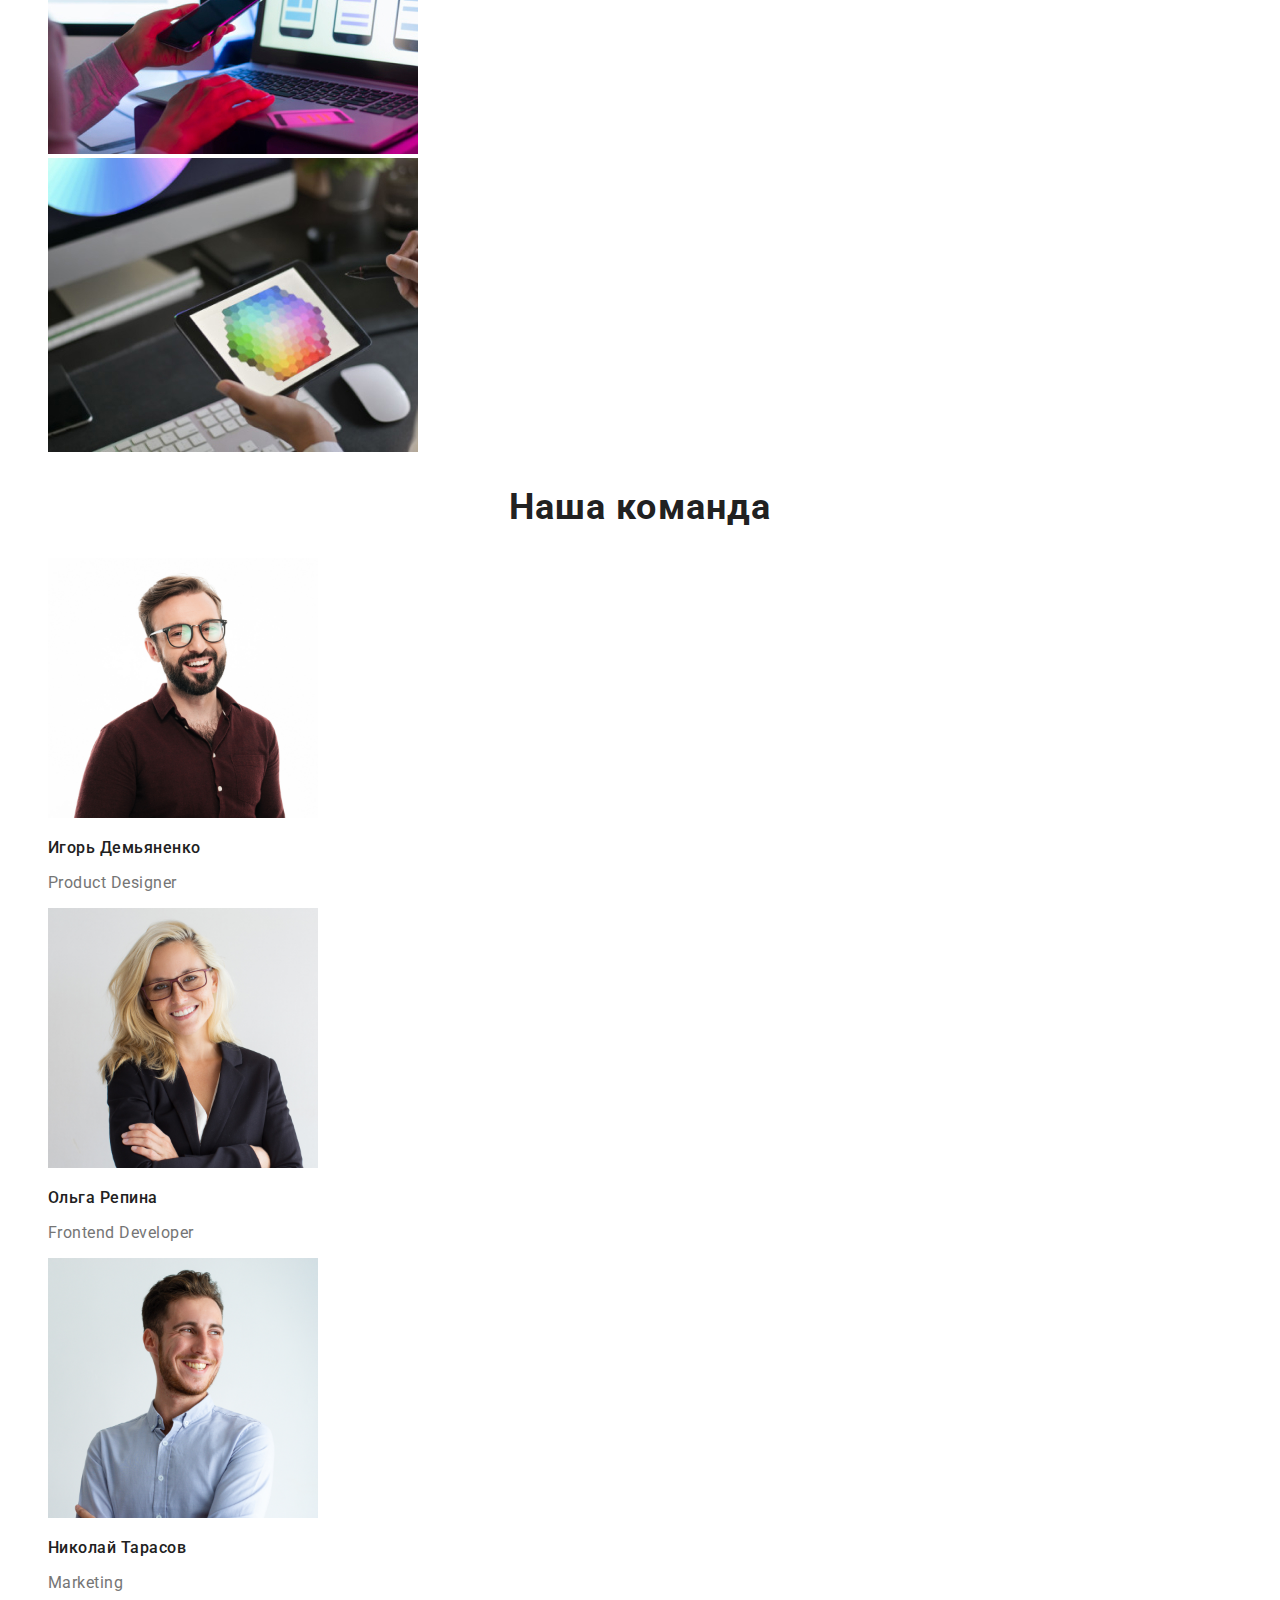
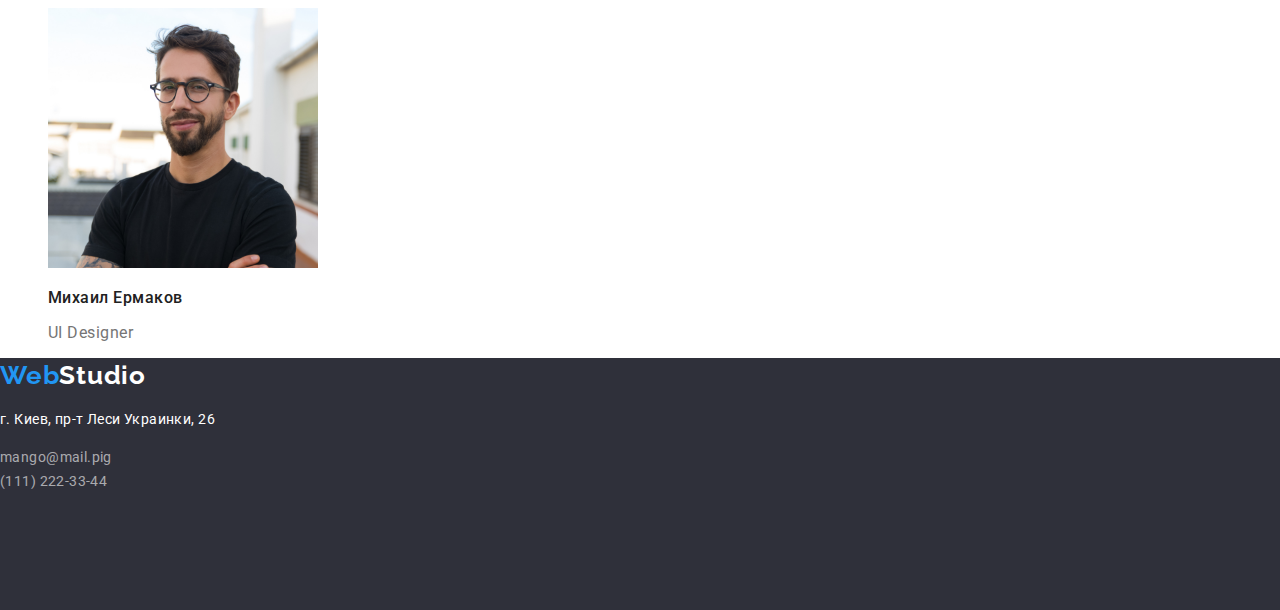
==== commit d5ab9d22: "fix" ====
--- a/index.html
+++ b/index.html
@@ -17,7 +17,7 @@
         </a>
 
         <ul class="links-nav">
-          <li><a class="current" href="index.html">Студия</a></li>
+          <li><a class="link-nav current" href="index.html">Студия</a></li>
           <li><a class="link-nav" href="./portfolio.html">Портфолио</a></li>
           <li><a class="link-nav" href="">Контакты</a></li>
           
--- a/css/style.css
+++ b/css/style.css
@@ -4,6 +4,8 @@
   --third-color: #757575;
   --white-color: #ffffff;
   --filter-color: #F5F4FA;
+  --adressf-color: rgba(255, 255, 255, 0.6);
+  --hero-main-bg: #2F303A;
 }
 
 a {
@@ -20,7 +22,6 @@
 
 h2,h3{
   color: var(--second-color);
-  font-family: inherit;
   font-style: normal;
   font-weight: bold;
 }
@@ -71,7 +72,7 @@
   color: var(--first-color);
 }
 
-.current{
+.link-nav.current{
   color: var(--first-color);
 }
 
@@ -85,7 +86,7 @@
 
   /* top: 2097px; */
 
-  background: #2F303A;
+  background: var(--hero-main-bg);
 }
 
 .logof{
@@ -113,7 +114,7 @@
 }
 
 .adressf a{
-  color: rgba(255, 255, 255, 0.6);;
+  color: var(--adressf-color);
 }
 
 /* CSS for main page******************************* */
@@ -137,7 +138,7 @@
   letter-spacing: 0.06em;
   text-transform: uppercase;
 
-  color: #FFFFFF;
+  color: var(--white-color);
 }
 
 .hero-bg{
@@ -148,17 +149,16 @@
   left: 0px;
   top: 80px;
   
-  background: #2F303A;
+  background: var(--hero-main-bg);
 }
 
 
 .servise{
 
   position: absolute;
-  width: 200px;
-  height: 50px;
   left: 700px;
   top: 430px;
+  padding: 10px 15px;
     
   background: var(--first-color);
   box-shadow: 0px 4px 4px rgba(0, 0, 0, 0.15);
@@ -167,12 +167,6 @@
   font-weight: bold;
   font-size: 16px;
   line-height: 30px;
-
-  /* identical to box height, or 187% */
-
-  display: flex;
-  align-items: center;
-  text-align: center;
   letter-spacing: 0.06em;
   color: #FFF;
 }
